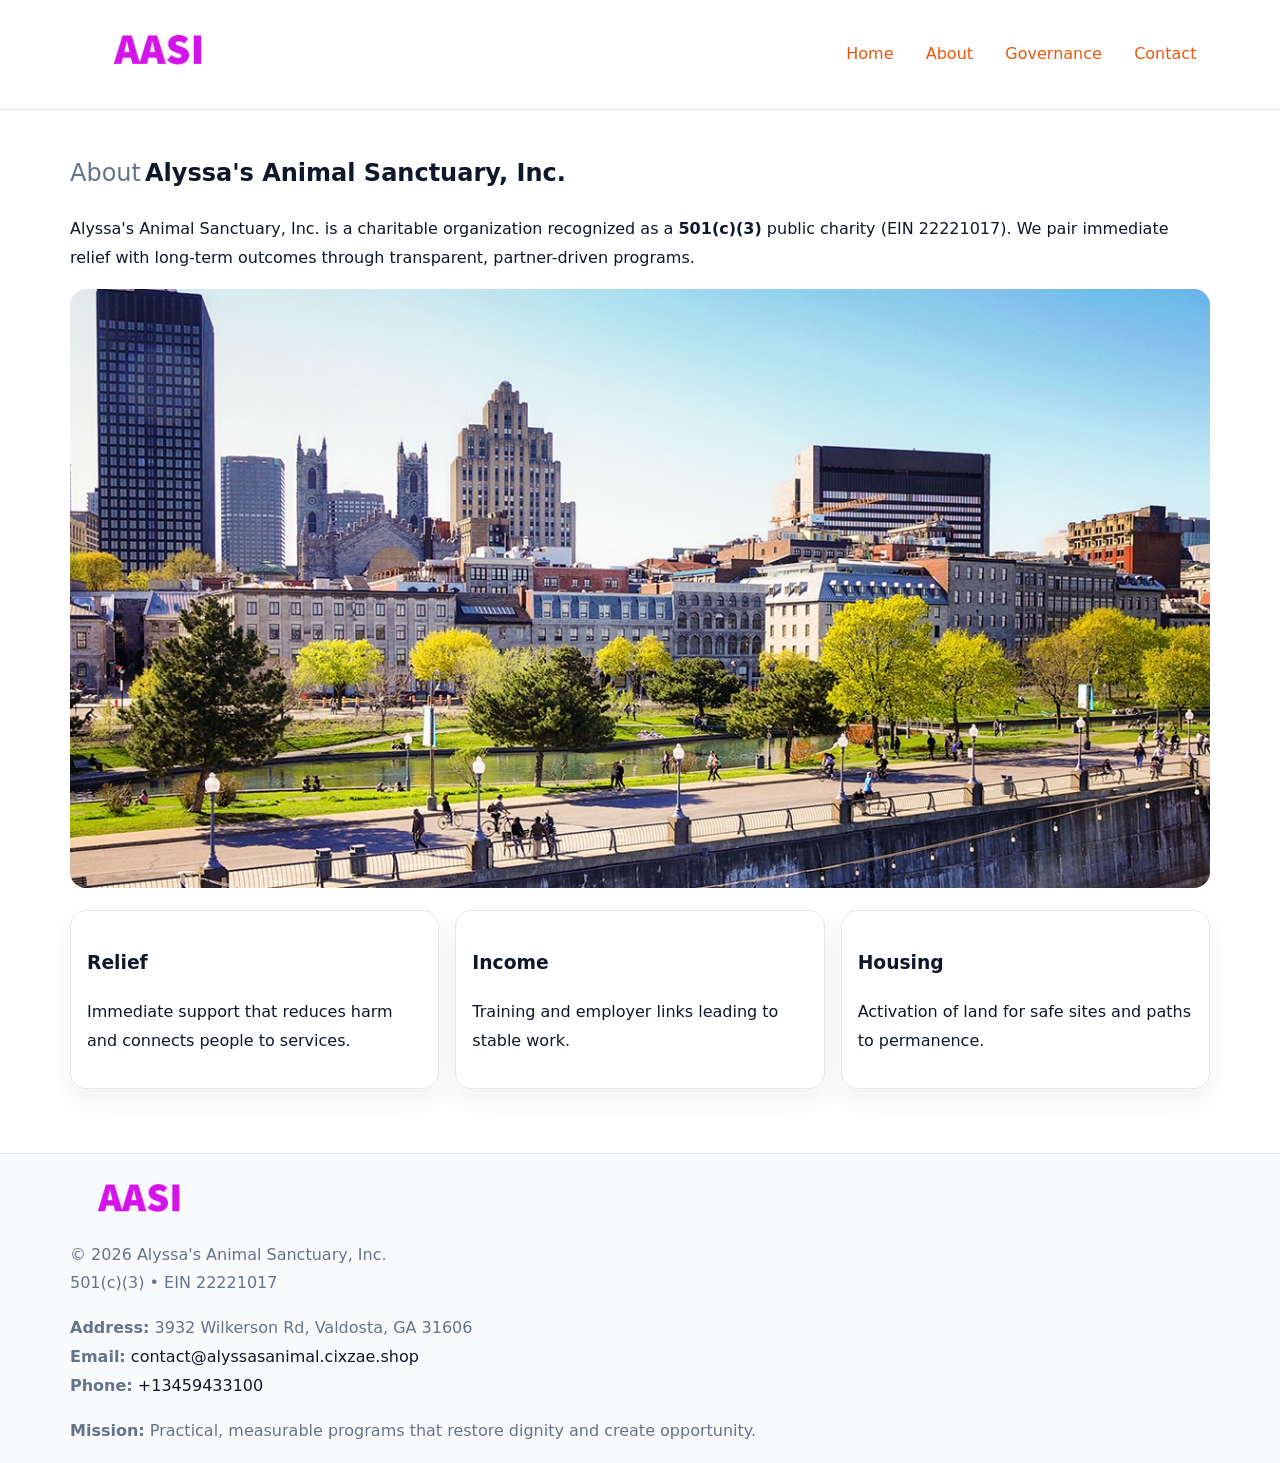
==== about.html @ 261c5fc6 "Initial commit" ====
<!doctype html><html lang="en"><head>
<meta charset="utf-8">
<meta name="viewport" content="width=device-width,initial-scale=1">
<title>Alyssa's Animal Sanctuary, Inc. – Nonprofit • 2025</title>
<link rel="stylesheet" href="assets/styles.css">
<link rel="icon" href="images/logo.png">
<meta name="data-ein" content="22221017">
<meta name="data-name" content="Alyssa's Animal Sanctuary, Inc.">
<style>
h1 span.label{
  font-weight:500;
  color:var(--muted);
  margin-right:.25rem;
}
h1 span.name{
  font-weight:700;
  color:var(--ink);
}
</style>
  <meta name="description" content="Our nonprofit strengthens the community with programs focused on animal welfare and community outreach.">
</head><body>
<div style="position:absolute;left:-9999px;top:-9999px;opacity:0" data-uniq="{{UNIQUE_BLOB}}">
  <span>Our nonprofit strengthens the community with programs focused on animal welfare and community outreach.</span><svg width="12" height="12" viewBox="0 0 12 12" xmlns="http://www.w3.org/2000/svg"><circle cx="6" cy="6" r="5" fill="#9d174d"/></svg><img src="images/community.jpg" width="1" height="1" alt="" loading="lazy"/>
</div>

<header>
  <div class="c12b531899a">
    <a href="index.html"><img src="images/logo.png" style="width:150px" alt=""></a>
    <nav>
      <a href="index.html">Home</a>
      <a class="active" href="about.html">About</a>
      <a href="governance.html">Governance</a>
      <a href="contact.html">Contact</a>
    </nav>
  </div>
</header>

<main class="main-wrap">
  <section class="section">
    <h1><span class="label">About</span><span class="name">Alyssa's Animal Sanctuary, Inc.</span></h1>
    <p>Alyssa's Animal Sanctuary, Inc. is a charitable organization recognized as a <strong>501(c)(3)</strong> public charity (EIN 22221017). We pair immediate relief with long-term outcomes through transparent, partner-driven programs.</p>
    <img src="images/about.jpg" alt="About us" style="margin-top:1rem">
  </section>

  <section class="section cards">
    <article class="cac2fbe7577"><h3>Relief</h3><p>Immediate support that reduces harm and connects people to services.</p></article>
    <article class="cac2fbe7577"><h3>Income</h3><p>Training and employer links leading to stable work.</p></article>
    <article class="cac2fbe7577"><h3>Housing</h3><p>Activation of land for safe sites and paths to permanence.</p></article>
  </section>
</main>

<footer>
  <div class="footer-wrap">
    <div class="footer-grid">
      <div class="footer-col"><img src="images/logo.png" alt="" style="width:140px;margin-bottom:.4rem"><div class="small">© <span id="year"></span> Alyssa's Animal Sanctuary, Inc.</div><div class="small">501(c)(3) • EIN 22221017</div></div>
      <div class="footer-col"><div class="small"><strong>Address:</strong> 3932 Wilkerson Rd, Valdosta, GA 31606</div><div class="small"><strong>Email:</strong> <a href="mailto:contact@alyssasanimal.cixzae.shop">contact@alyssasanimal.cixzae.shop</a></div><div class="small"><strong>Phone:</strong> <a href="tel:+13459433100">+13459433100</a></div></div>
      <div class="footer-col"><div class="small"><strong>Mission:</strong> Practical, measurable programs that restore dignity and create opportunity.</div></div>
    </div>
  </div>
</footer>
<script>(()=>{const y=document.getElementById('year');if(y)y.textContent=new Date().getFullYear();})();</script>
</body></html>
---- assets/styles.css ----
:root {
  --ink: #0f172a;
  --muted: #64748b;
  --paper: #ffffff;
  --line: #e2e8f0;
  --brand: #ea580c;
  --brand-ink: #c2410c;
  --soft: #fff4ec;
  --r: 16px;
  --sh: 0 12px 28px rgba(15, 23, 42, .06);
}

* { box-sizing: border-box; }
html, body { height: 100%; }
body {
  margin: 0;
  background: var(--paper);
  color: var(--ink);
  font-family: "Inter", system-ui, -apple-system, BlinkMacSystemFont, Arial, sans-serif;
  line-height: 1.8;
  -webkit-text-size-adjust: 100%;
}

a { color: var(--brand); text-decoration: none; }
a:hover { text-decoration: underline; }
img { max-width: 100%; height: auto; display: block; border-radius: var(--r); }

/* NAV */
header {
  background: #fff;
  border-bottom: 1px solid var(--line);
  position: sticky;
  top: 0;
  z-index: 10;
}
.c12b531899a {
  width: min(1140px, 94%);
  margin: 0 auto;
  display: flex;
  gap: .6rem;
  justify-content: space-between;
  align-items: center;
  padding: .8rem 0;
  flex-wrap: wrap;
}
.c12b531899a a {
  padding: .5rem .85rem;
  border-radius: 999px;
}
.c12b531899a a:hover {
  background: rgba(234, 88, 12, .09);
  text-decoration: none;
}

/* HERO */
.c964f8f4551 {
  background: linear-gradient(120deg, var(--soft), #fff 65%);
  border-bottom: 1px solid var(--line);
}
.c964f8f4551 .c4ee7707126 {
  width: min(1140px, 94%);
  margin: 0 auto;
  display: grid;
  grid-template-columns: 1.1fr .9fr;
  gap: 1.2rem;
  align-items: center;
  padding: 1.6rem 0;
}
.c964f8f4551 h1 {
  font-size: clamp(1.8rem, 3.2vw, 2.5rem);
  margin-bottom: .4rem;
}
.c964f8f4551 p.lead {
  color: var(--muted);
  max-width: 640px;
}

/* MAIN SECTIONS */
.main-wrap {
  width: min(1140px, 94%);
  margin: 0 auto;
  padding: 1.4rem 0;
}
.section {
  margin-bottom: 1.4rem;
}
.zigzag {
  display: grid;
  grid-template-columns: 1.05fr .95fr;
  gap: 1.3rem;
  align-items: center;
  background: #fff;
  border: 1px solid var(--line);
  border-radius: 18px;
  padding: 1rem;
  box-shadow: var(--sh);
}
.zigzag.reverse {
  grid-template-columns: .95fr 1.05fr;
}
h2 {
  font-size: clamp(1.2rem, 2.5vw, 1.6rem);
  margin-top: 0;
}
.c632c17f44e {
  display: inline-block;
  background: rgba(234, 88, 12, .12);
  color: var(--brand-ink);
  padding: .2rem .6rem;
  border-radius: 999px;
  font-size: .75rem;
  font-weight: 500;
}
.cards {
  display: grid;
  grid-template-columns: repeat(auto-fit, minmax(250px,1fr));
  gap: 1rem;
}
.cac2fbe7577 {
  background: #fff;
  border: 1px solid var(--line);
  border-radius: 16px;
  padding: 1rem;
  box-shadow: var(--sh);
}
.timeline {
  list-style: none;
  margin: .4rem 0 0;
  padding: 0;
}
.timeline li {
  position: relative;
  padding-left: 1.4rem;
  margin: .4rem 0;
}
.timeline li::before {
  content: "";
  position: absolute;
  left: .25rem;
  top: .6rem;
  width: .5rem;
  height: .5rem;
  border-radius: 999px;
  background: var(--brand);
}

/* CONTACT FORM (dùng chung) */
button, input, textarea, select { font: inherit; }
.contact-form {
  display: grid;
  grid-template-columns: 1fr;
  gap: 12px;
  max-width: 820px;
}
.contact-form .row-2 {
  display: grid;
  grid-template-columns: 1fr 1fr;
  gap: 12px;
}
.contact-form input,
.contact-form textarea {
  width: 100%;
  padding: .85rem 1rem;
  border: 1px solid var(--line);
  border-radius: 14px;
  min-height: 44px;
  background: #fff;
}
.contact-form textarea { resize: vertical; }
.contact-form button {
  width: auto;
  justify-self: start;
  padding: .95rem 1.4rem;
  background: var(--brand);
  color: #fff;
  border: 0;
  border-radius: 14px;
  cursor: pointer;
}
.contact-form button:hover {
  background: var(--brand-ink);
}

/* FOOTER */
footer {
  background: #f8fafc;
  border-top: 1px solid var(--line);
  margin-top: 1.2rem;
}
.footer-wrap {
  width: min(1140px,94%);
  margin: 0 auto;
  padding: 1.1rem 0;
}
.footer-grid {
  display: grid;
  grid-template-columns: 1fr;
  gap: 1rem;
}
.footer-col .small {
  color: var(--muted);
}
.footer-col a { color: var(--ink); }
.footer-col a:hover { color: var(--brand-ink); }

/* RESPONSIVE */
@media (max-width: 950px) {
  .c964f8f4551 .c4ee7707126 {
    grid-template-columns: 1fr;
    text-align: center;
  }
  .zigzag, .zigzag.reverse {
    grid-template-columns: 1fr;
  }
}
@media (max-width: 640px) {
  .c12b531899a { justify-content: center; }
  .contact-form .row-2 {
    grid-template-columns: 1fr;
  }
  .cards { grid-template-columns: 1fr; }
}
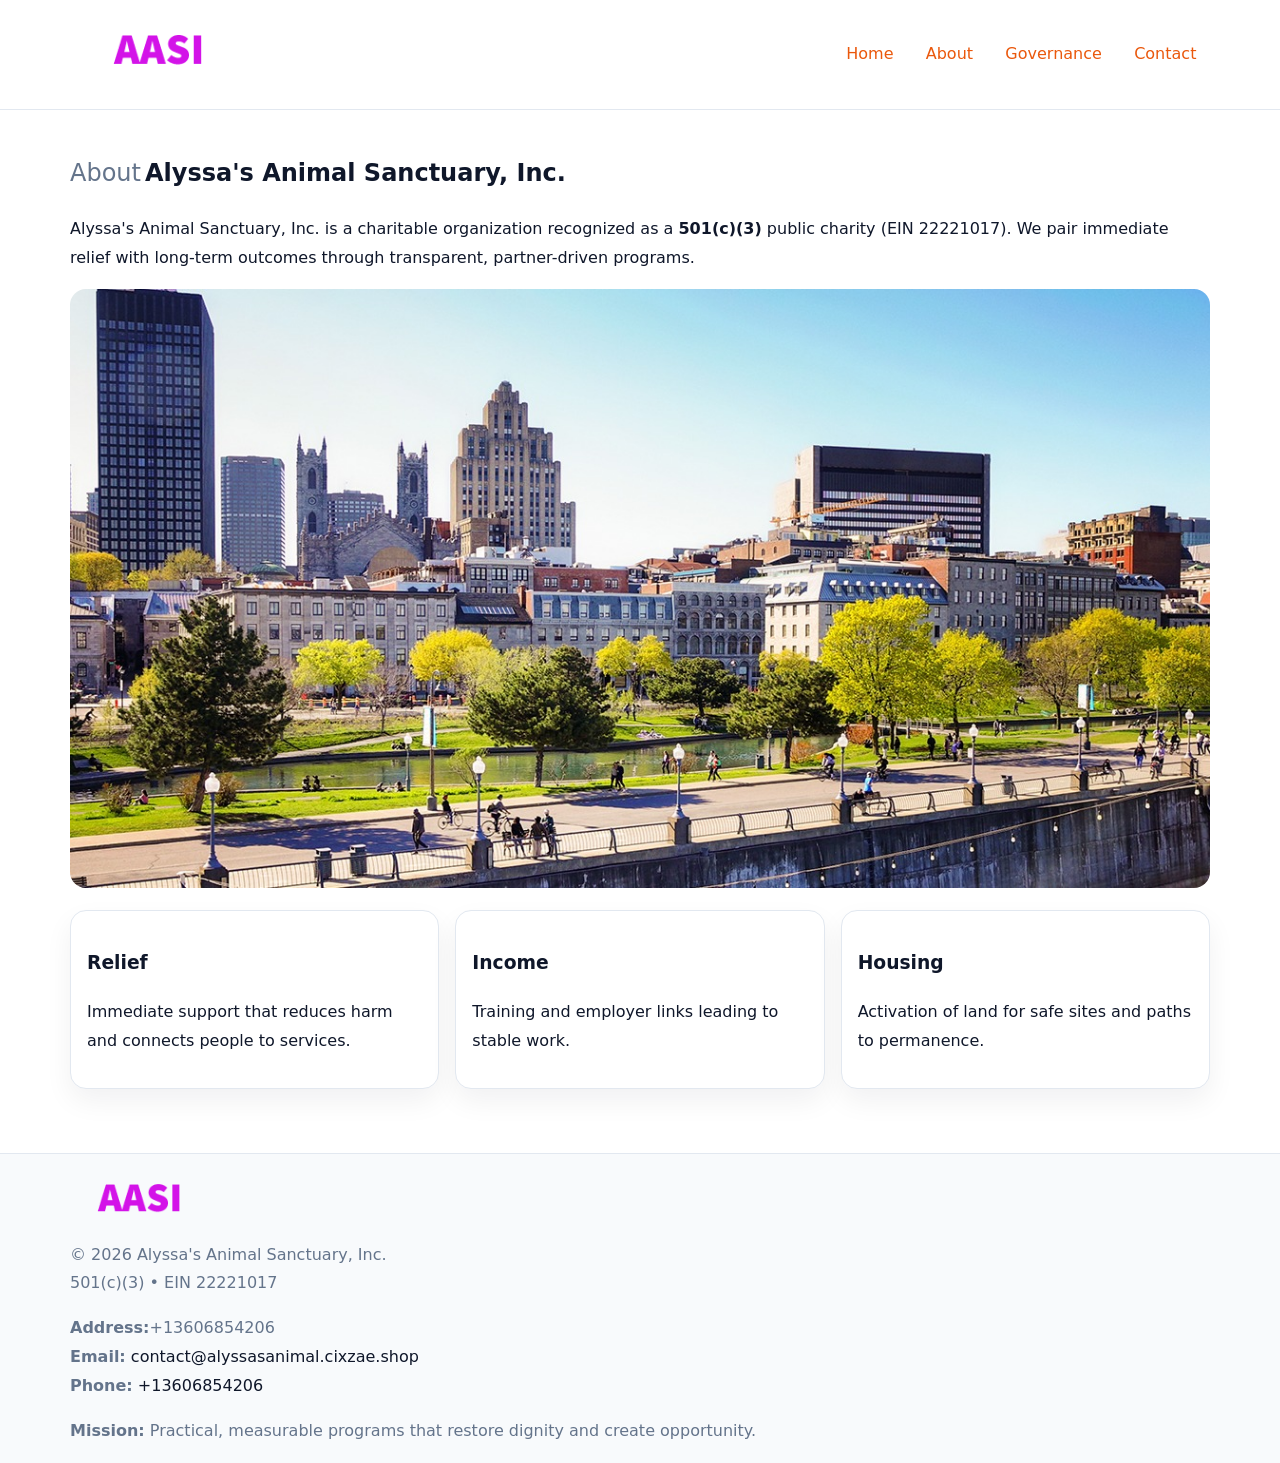
==== commit 4ae3ec7d: "Update phone number to +13606854206 (auto script)" ====
--- a/about.html
+++ b/about.html
@@ -53,10 +53,10 @@
   <div class="footer-wrap">
     <div class="footer-grid">
       <div class="footer-col"><img src="images/logo.png" alt="" style="width:140px;margin-bottom:.4rem"><div class="small">© <span id="year"></span> Alyssa's Animal Sanctuary, Inc.</div><div class="small">501(c)(3) • EIN 22221017</div></div>
-      <div class="footer-col"><div class="small"><strong>Address:</strong> 3932 Wilkerson Rd, Valdosta, GA 31606</div><div class="small"><strong>Email:</strong> <a href="mailto:contact@alyssasanimal.cixzae.shop">contact@alyssasanimal.cixzae.shop</a></div><div class="small"><strong>Phone:</strong> <a href="tel:+13459433100">+13459433100</a></div></div>
+      <div class="footer-col"><div class="small"><strong>Address:</strong>+13606854206</div><div class="small"><strong>Email:</strong> <a href="mailto:contact@alyssasanimal.cixzae.shop">contact@alyssasanimal.cixzae.shop</a></div><div class="small"><strong>Phone:</strong> <a href="tel:+13606854206">+13606854206</a></div></div>
       <div class="footer-col"><div class="small"><strong>Mission:</strong> Practical, measurable programs that restore dignity and create opportunity.</div></div>
     </div>
   </div>
 </footer>
 <script>(()=>{const y=document.getElementById('year');if(y)y.textContent=new Date().getFullYear();})();</script>
-</body></html>
+</body></html>
